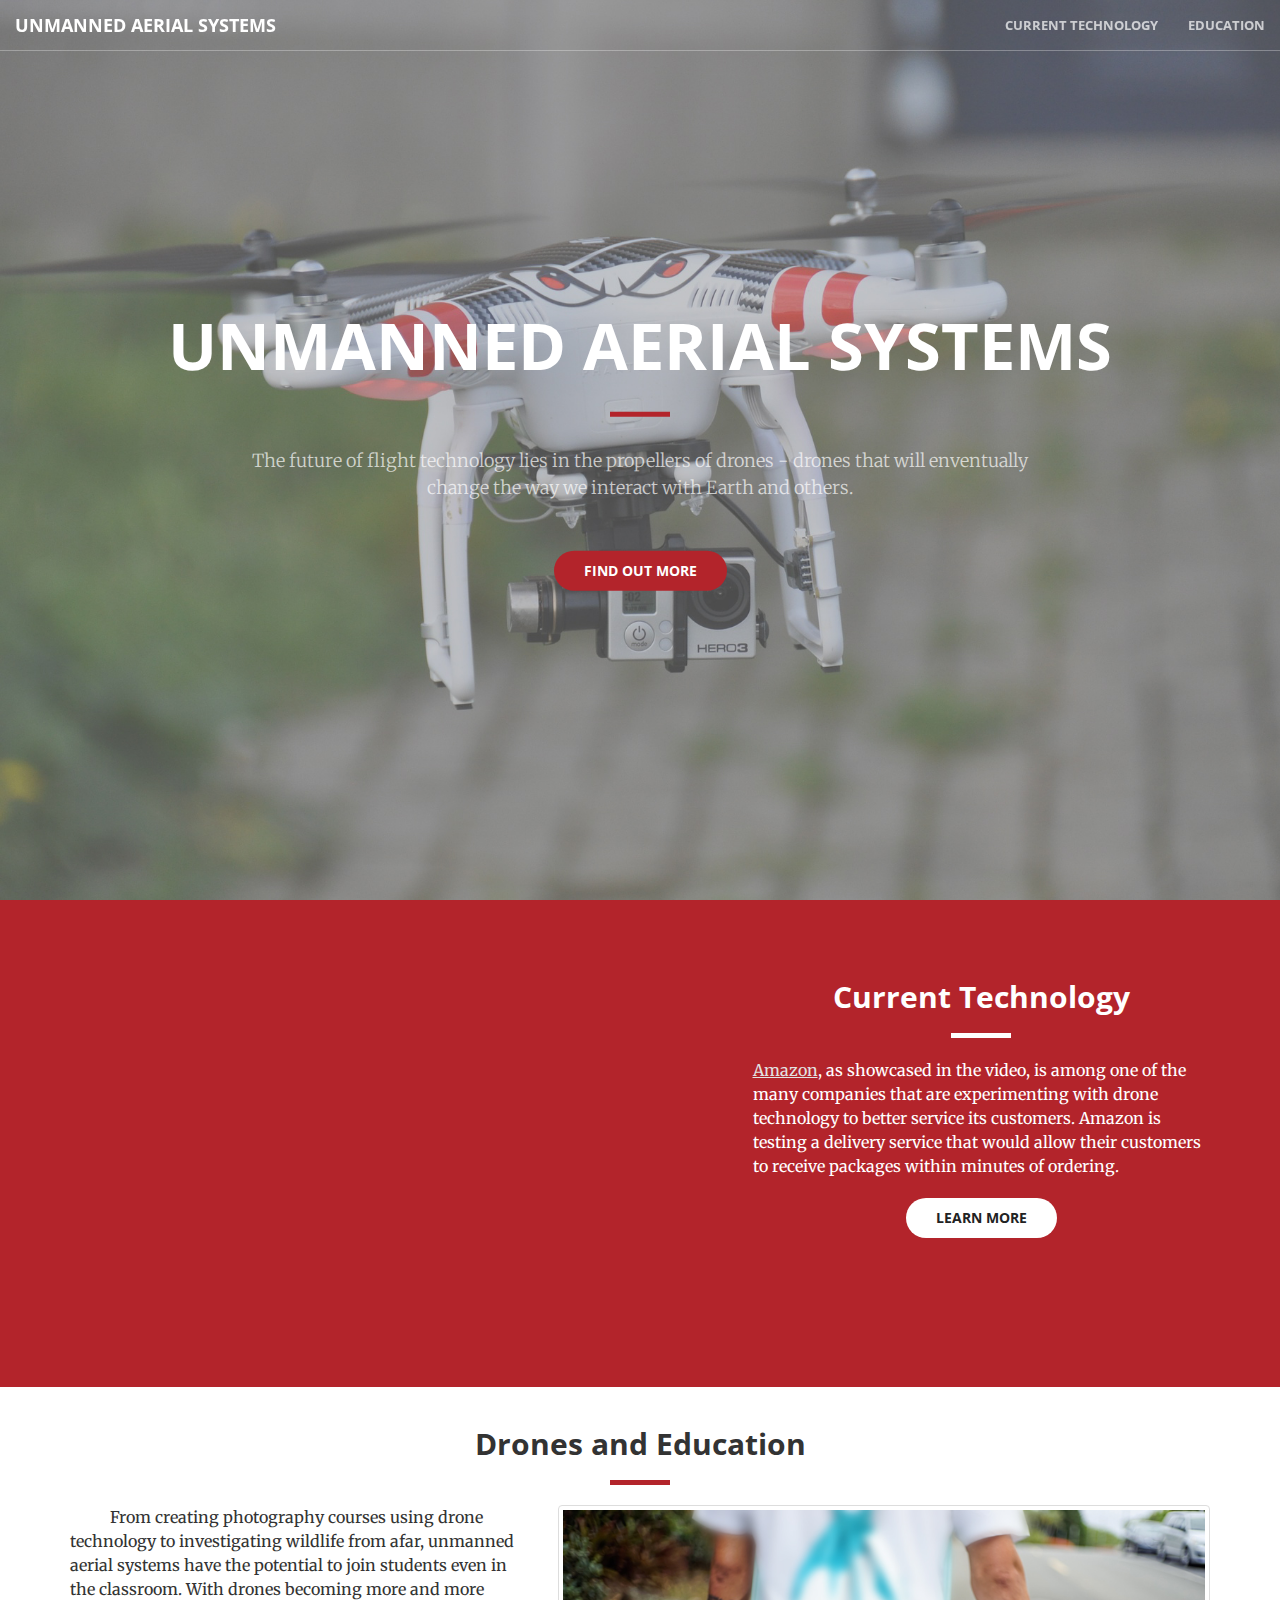
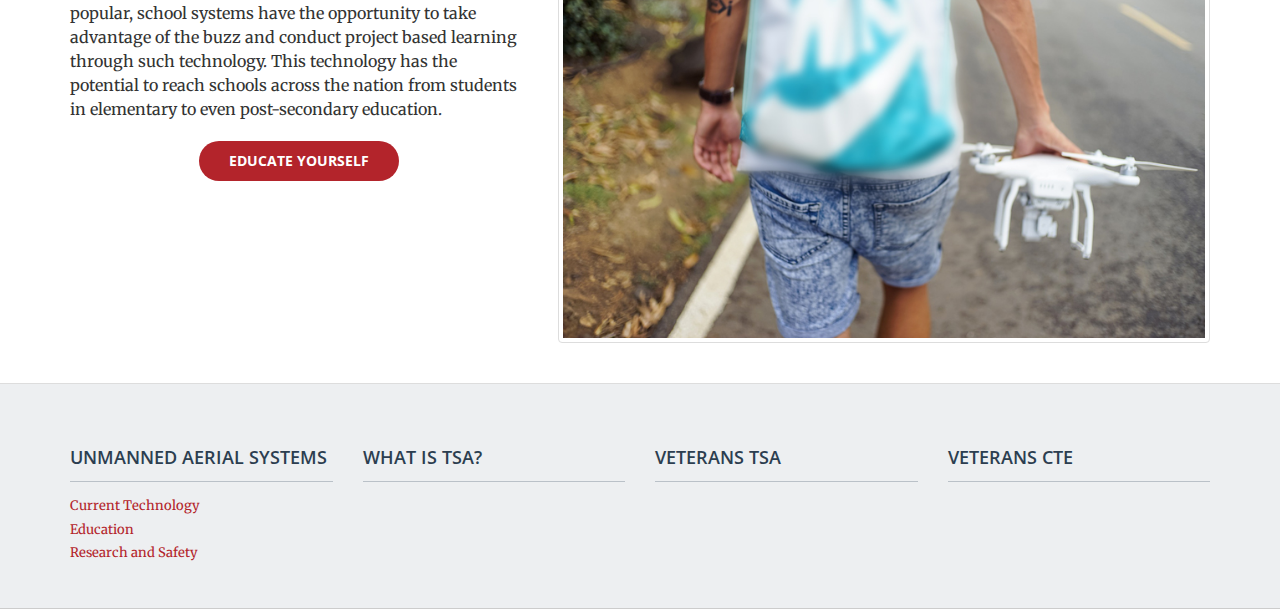
==== index.html @ 396d59e4 "website" ====
<!DOCTYPE html>
<html lang="en">

<head>

    <meta charset="utf-8">
    <meta http-equiv="X-UA-Compatible" content="IE=edge">
    <meta name="viewport" content="width=device-width, initial-scale=1">
    <meta name="description" content="">
    <meta name="author" content="">

    <title>TSA - UAS (Design Brief)</title>

    <link rel="stylesheet" href="css/bootstrap.min.css" type="text/css">

    <link href='http://fonts.googleapis.com/css?family=Open+Sans:300italic,400italic,600italic,700italic,800italic,400,300,600,700,800' rel='stylesheet' type='text/css'>
    <link href='http://fonts.googleapis.com/css?family=Merriweather:400,300,300italic,400italic,700,700italic,900,900italic' rel='stylesheet' type='text/css'>
    <link rel="stylesheet" href="font-awesome/css/font-awesome.min.css" type="text/css">

    <link rel="stylesheet" href="css/animate.min.css" type="text/css">

    <link rel="stylesheet" href="css/change.css" type="text/css">

</head>

<body id="page-top">

    <nav id="mainNav" class="navbar navbar-default navbar-fixed-top">
        <div class="container-fluid">
            <!-- Brand and toggle get grouped for better mobile display -->
            <div class="navbar-header">
                <button type="button" class="navbar-toggle collapsed" data-toggle="collapse" data-target="#bs-example-navbar-collapse-1">
                    <span class="sr-only">Toggle navigation</span>
                    <span class="icon-bar"></span>
                    <span class="icon-bar"></span>
                    <span class="icon-bar"></span>
                </button>
                <a class="navbar-brand page-scroll" href="#page-top">Unmanned Aerial Systems</a>
            </div>

            <!-- Collect the nav links, forms, and other content for toggling -->
            <div class="collapse navbar-collapse" id="bs-example-navbar-collapse-1">
                <ul class="nav navbar-nav navbar-right">
                    <li>
                        <a class="page-scroll" href="#about">Current Technology</a>
                    </li>
                    <li>
                        <a class="page-scroll" href="#education">Education</a>
                    </li>
                </ul>
            </div>
            <!-- /.navbar-collapse -->
        </div>
        <!-- /.container-fluid -->
    </nav>

    <header>
        <div class="header-content">
            <div class="header-content-inner">
                <h1>Unmanned Aerial Systems</h1>
                <hr>
                <p>The future of flight technology lies in the propellers of drones - drones that will enventually change the way we interact with Earth and others.</p>
                <a href="#about" class="btn btn-primary btn-xl page-scroll">Find Out More</a>
            </div>
        </div>
    </header>

    <section class="bg-primary no-padding" id="about">
        <div class="container">
            <br><br><br>
            <div class="row visible-sm visible-xs">
                <div class="col-sm-12 col-xs-12">
                    <h2 class="text-center"><b>Current Technology</b></h2>
                        <hr class="light">
                </div>
                <div class="col-sm-12 col-xs-12">
                    <div class="embed-responsive embed-responsive-16by9">
                        <iframe class="embed-responsive-item" src="https://www.youtube.com/embed/MXo_d6tNWuY?rel=0" frameborder="0" allowfullscreen></iframe>
                    </div>
                    <br>
                </div>
            </div>
            <div class="row">
                <div class="col-sm-12 col-md-5 col-lg-5 pull-right">
                    <h2 class="visible-md text-center" style="margin-top: -6px;"><b>Current Technology</b></h2>
                    <h2 class="hidden-md hidden-xs hidden-sm text-center"><b>Current Technology</b></h2>
                        <hr class="light hidden-xs hidden-sm">
                        <p><a href="http://www.amazon.com/b?node=8037720011">Amazon</a>, as showcased in the video, is among one of the many companies that are experimenting with drone technology to better service its customers. Amazon is testing a delivery service that would allow their customers to receive packages within minutes of ordering.</p>
                    <center>
                        <a class="button" href="current-tech.html"><button class="btn btn-default btn-xl">Learn More</button></a>
                        <br><br>
                    </center>
                </div>
                <div class="col-md-7 col-lg-7 hidden-sm hidden-xs">
                    <div class="embed-responsive embed-responsive-16by9">
                        <iframe class="embed-responsive-item" src="https://www.youtube.com/embed/MXo_d6tNWuY?rel=0" frameborder="0" allowfullscreen></iframe>
                    </div>
                </div>
            </div>
            <br><br><br>
        </div>
    </section>

    <section id="education" class="no-padding">
        <div class="container">
            <div class="row">
                <div class="col-lg-12 text-center">
                    <br><br>
                    <h2 class="section-heading"><b>Drones and Education</b></h2>
                    <hr class="primary">
                </div>
                <div class="col-md-7 col-sm-12 pull-right">
                    <img src="img/drone-edu.jpg" class="img-responsive vert-center img-thumbnail">
                </div>
                <div class="col-md-5">
                    <p>&nbsp; &nbsp; &nbsp; &nbsp; &nbsp; From creating photography courses using drone technology to investigating wildlife from afar, unmanned aerial systems have the potential to join students even in the classroom. With drones becoming more and more popular, school systems have the opportunity to take advantage of the buzz and conduct project based learning through such technology. This technology has the potential to reach schools across the nation from students in elementary to even post-secondary education.</p>
                    <center><a href="education.html"><button class="btn btn-primary btn-xl">Educate Yourself</button></a></center>
                </div>
            </div>
        </div>

            <br><br>


    </section>

    <footer class="bg-default">
        <div class="footer" id="footer">
            <div class="container">
                <div class="row">
                    <div class="col-lg-3  col-md-3 col-sm-6 col-xs-12 ">
                        <h3>Unmanned Aerial Systems</h3>
                        <ul class="column-text">
                            <li> <a href="current-tech.html">Current Technology</a> </li>
                            <li> <a href="education.html">Education</a> </li>
                            <li> <a href="research-safety.html">Research and Safety</a> </li>

                        </ul>
                    </div>
                    <div class="col-lg-3  col-md-3 col-sm-6 col-xs-12 ">
                        <h3> What is TSA?</h3>
                        <ul class="column-text">
                            <li> <a href="#">   </a> </li>
                            <li> <a href="#">   </a> </li>
                            <li> <a href="#">   </a> </li>
                        </ul>
                    </div>
                    <div class="col-lg-3  col-md-3 col-sm-6 col-xs-12 ">
                        <h3> Veterans TSA </h3>
                        <ul class="column-text">
                            <li> <a href="#">   </a> </li>
                            <li> <a href="#">   </a> </li>
                            <li> <a href="#">   </a> </li>
                        </ul>
                    </div>
                    <div class="col-lg-3  col-md-3 col-sm-6 col-xs-12 ">
                        <h3> Veterans CTE </h3>
                        <ul class="column-text">
                            <li> <a href="#">   </a> </li>
                            <li> <a href="#">   </a> </li>
                            <li> <a href="#">   </a> </li>
                        </ul>
                    </div>
                </div>
            </div>
        </div>
    </footer>

    <!-- jQuery -->
    <script src="js/jquery.js"></script>

    <!-- Bootstrap Core JavaScript -->
    <script src="js/bootstrap.min.js"></script>

    <!-- Plugin JavaScript -->
    <script src="js/jquery.easing.min.js"></script>
    <script src="js/jquery.fittext.js"></script>
    <script src="js/wow.min.js"></script>

    <!-- Custom Theme JavaScript -->
    <script src="js/creative.js"></script>

</body>

</html>
---- css/change.css ----
/*!
 * Start Bootstrap - Creative Bootstrap Theme (http://startbootstrap.com)
 * Code licensed under the Apache License v2.0.
 * For details, see http://www.apache.org/licenses/LICENSE-2.0.
 */

html,
body {
    width: 100%;
    height: 100%;
}

body {
    font-family: Merriweather,'Helvetica Neue',Arial,sans-serif;
}

hr {
    max-width: 60px;
    border-color: #b3242b;
    border-width: 5px;
}

hr.light {
    border-color: #fff;
}

a {
    color: #b3242b;
    -webkit-transition: all .35s;
    -moz-transition: all .35s;
    transition: all .35s;
}

a:hover,
a:focus {
    color: #dd242f;
}

h1,
h2,
h3,
h4,
h5,
h6 {
    font-family: 'Open Sans','Helvetica Neue',Arial,sans-serif;
}

p {
    margin-bottom: 20px;
    font-size: 16px;
    line-height: 1.5;
}

.bg-primary {
    background-color: #b3242b;
}

.bg-primary a{
    color: #e2e2e2;
    text-decoration: underline;
}
.bg-primary a:hover{
    color: #fff;
}

.bg-dark {
    color: #fff;
    background-color: #2c3e50;
}

.bg-default {
    background-color: #EDEFF1;
}

.text-faded {
    color: rgba(255,255,255,.7);
}

section {
    padding: 100px 0;
}

aside {
    padding: 50px 0;
}

.no-padding {
    padding: 0;
}

.navbar-default {
    border-color: rgba(34,34,34,.05);
    font-family: 'Open Sans','Helvetica Neue',Arial,sans-serif;
    background-color: #2c3e50;
    -webkit-transition: all .35s;
    -moz-transition: all .35s;
    transition: all .35s;
}

.navbar-default .navbar-header .navbar-brand {
    text-transform: uppercase;
    font-family: 'Open Sans','Helvetica Neue',Arial,sans-serif;
    font-weight: 700;
    color: #fff;
}

.navbar-default .navbar-header .navbar-brand:hover,
.navbar-default .navbar-header .navbar-brand:focus {
    color: #d33210;
}

.navbar-default .nav > li>a,
.navbar-default .nav>li>a:focus {
    text-transform: uppercase;
    font-size: 13px;
    font-weight: 700;
    color: #fff;
}

.navbar-default .nav > li>a:hover,
.navbar-default .nav>li>a:focus:hover {
    color: #b3242b;
}

.navbar-default .nav > li.active>a,
.navbar-default .nav>li.active>a:focus {
    color: #b3242b!important;
    background-color: transparent;
}

.navbar-default .nav > li.active>a:hover,
.navbar-default .nav>li.active>a:focus:hover {
    background-color: transparent;
}

@media(min-width:768px) {
    .navbar-default {
        border-color: rgba(255,255,255,.3);
        background-color: transparent;
    }

    .navbar-default .navbar-header .navbar-brand {
        color: rgba(255,255,255,.7);
    }

    .navbar-default .navbar-header .navbar-brand:hover,
    .navbar-default .navbar-header .navbar-brand:focus {
        color: #fff;
    }

    .navbar-default .nav > li>a,
    .navbar-default .nav>li>a:focus {
        color: rgba(255,255,255,.7);
    }

    .navbar-default .nav > li>a:hover,
    .navbar-default .nav>li>a:focus:hover {
        color: #fff;
    }

    .navbar-default.affix {
        border-color: rgba(34,34,34,.05);
        background-color: #2c3e50;
    }

    .navbar-default.affix .navbar-header .navbar-brand {
        font-size: 14px;
        color: #fff;
    }

    .navbar-default.affix .navbar-header .navbar-brand:hover,
    .navbar-default.affix .navbar-header .navbar-brand:focus {
        color: #d33210;
    }

    .navbar-default.affix .nav > li>a,
    .navbar-default.affix .nav>li>a:focus {
        color: #fff;
    }

    .navbar-default.affix .nav > li>a:hover,
    .navbar-default.affix .nav>li>a:focus:hover {
        color: #b3242b;
    }
}

header {
    position: relative;
    width: 100%;
    text-align: center;
    color: #fff;
    background-image: url(../img/header.jpg);
    background: rgba(225,225,225,.8)
    background-position: center;
    -webkit-background-size: cover;
    -moz-background-size: cover;
    background-size: cover;
    -o-background-size: cover;
}

header .header-content {
    position: relative;
    width: 100%;
    padding: 100px 15px;
    text-align: center;
}

header .header-content .header-content-inner h1 {
    margin-top: 0;
    margin-bottom: 0;
    text-transform: uppercase;
    font-weight: 700;
}

header .header-content .header-content-inner hr {
    margin: 30px auto;
}

header .header-content .header-content-inner p {
    margin-bottom: 50px;
    font-size: 16px;
    font-weight: 300;
    color: rgba(255,255,255,.7);
}

@media(min-width:768px) {
    header {
        min-height: 100%;
    }

    header .header-content {
        position: absolute;
        top: 50%;
        padding: 0 50px;
        -webkit-transform: translateY(-50%);
        -ms-transform: translateY(-50%);
        transform: translateY(-50%);
    }

    header .header-content .header-content-inner {
        margin-right: auto;
        margin-left: auto;
        max-width: 1000px;
    }

    header .header-content .header-content-inner p {
        margin-right: auto;
        margin-left: auto;
        max-width: 80%;
        font-size: 18px;
    }
}

.section-heading {
    margin-top: 0;
}

.service-box {
    margin: 50px auto 0;
    max-width: 400px;
}

@media(min-width:992px) {
    .service-box {
        margin: 20px auto 0;
    }
}

.service-box p {
    margin-bottom: 0;
}

.portfolio-box {
    display: block;
    position: relative;
    margin: 0 auto;
    max-width: 650px;
}

.portfolio-box .portfolio-box-caption {
    display: block;
    position: absolute;
    bottom: 0;
    width: 100%;
    height: 100%;
    text-align: center;
    color: #fff;
    opacity: 0;
    background: rgba(201,31,41,.8);
    -webkit-transition: all .35s;
    -moz-transition: all .35s;
    transition: all .35s;
}

.portfolio-box .portfolio-box-caption .portfolio-box-caption-content {
    position: absolute;
    top: 50%;
    width: 100%;
    text-align: center;
    transform: translateY(-50%);
}

.portfolio-box .portfolio-box-caption .portfolio-box-caption-content .project-category,
.portfolio-box .portfolio-box-caption .portfolio-box-caption-content .project-name {
    padding: 0 15px;
    font-family: 'Open Sans','Helvetica Neue',Arial,sans-serif;
}

.portfolio-box .portfolio-box-caption .portfolio-box-caption-content .project-category {
    text-transform: uppercase;
    font-size: 14px;
    font-weight: 600;
}

.portfolio-box .portfolio-box-caption .portfolio-box-caption-content .project-name {
    font-size: 18px;
}

.portfolio-box:hover .portfolio-box-caption {
    opacity: 1;
}

@media(min-width:768px) {
    .portfolio-box .portfolio-box-caption .portfolio-box-caption-content .project-category {
        font-size: 16px;
    }

    .portfolio-box .portfolio-box-caption .portfolio-box-caption-content .project-name {
        font-size: 22px;
    }
}

.call-to-action h2 {
    margin: 0 auto 20px;
}

.text-primary {
    color: #b3242b;
}

.no-gutter > [class*=col-] {
    padding-right: 0;
    padding-left: 0;
}

.btn-default {
    border-color: #fff;
    color: #222;
    background-color: #fff;
    -webkit-transition: all .35s;
    -moz-transition: all .35s;
    transition: all .35s;
}

.btn-default:hover,
.btn-default:focus,
.btn-default.focus,
.btn-default:active,
.btn-default.active,
.open > .dropdown-toggle.btn-default {
    border-color: #ededed;
    color: #222;
    background-color: #f2f2f2;
}

.btn-default:active,
.btn-default.active,
.open > .dropdown-toggle.btn-default {
    background-image: none;
}


.btn-default .badge {
    color: #fff;
    background-color: #222;
}

.btn-primary {
    border-color: #b3242b;
    color: #fff;
    background-color: #b3242b;
    -webkit-transition: all .35s;
    -moz-transition: all .35s;
    transition: all .35s;
}

.btn-primary:hover,
.btn-primary:focus,
.btn-primary.focus,
.btn-primary:active,
.btn-primary.active,
.open > .dropdown-toggle.btn-primary {
    color: #fff;
    background-color: #dd242f;
}

.btn-primary:active,
.btn-primary.active,
.open > .dropdown-toggle.btn-primary {
    background-image: none;
}

.btn-primary .badge {
    color: #dd242f;
    background-color: #fff;
}

.btn {
    border: 0;
    border-radius: 400px;
    text-transform: uppercase;
    font-family: 'Open Sans','Helvetica Neue',Arial,sans-serif;
    font-weight: 700;
}

.btn-xl {
    padding: 10px 30px;
}

::-moz-selection {
    text-shadow: none;
    color: #EDEFF1;
    background: #f57791;
}

::selection {
    text-shadow: none;
    color: #EDEFF1;
    background: #f57791;
}

body {
    webkit-tap-highlight-color: #f57791;
}

.gap {
    height: 30px;
    width: 100%;
    clear: both;
    display: block;
}
.footer {
    height: auto;
    padding-bottom: 30px;
    position: relative;
    width: 100%;
    border-bottom: 1px solid #CCCCCC;
    border-top: 1px solid #DDDDDD;
}
.footer p {
    margin: 0;
}
.footer img {
    max-width: 100%;
}
.footer h3 {
    border-bottom: 1px solid #BAC1C8;
    color: #2c3e50;
    font-size: 18px;
    font-weight: 600;
    line-height: 27px;
    padding: 40px 0 10px;
    text-transform: uppercase;
}
.footer ul {
    font-size: 13px;
    list-style-type: none;
    margin-left: 0;
    padding-left: 0;
    margin-top: 15px;
    color: #7F8C8D;
}
.footer ul li a {
    padding: 0 0 5px 0;
    display: block;
}

.footer a {
    color: #b3242b;
}


.full-width {
    margin: -20px 0;
    width: 100%;
    max-height: 400;
    text-align: center;
    color: #fff;
    background-color: #34495e;
    position: inherit;
}
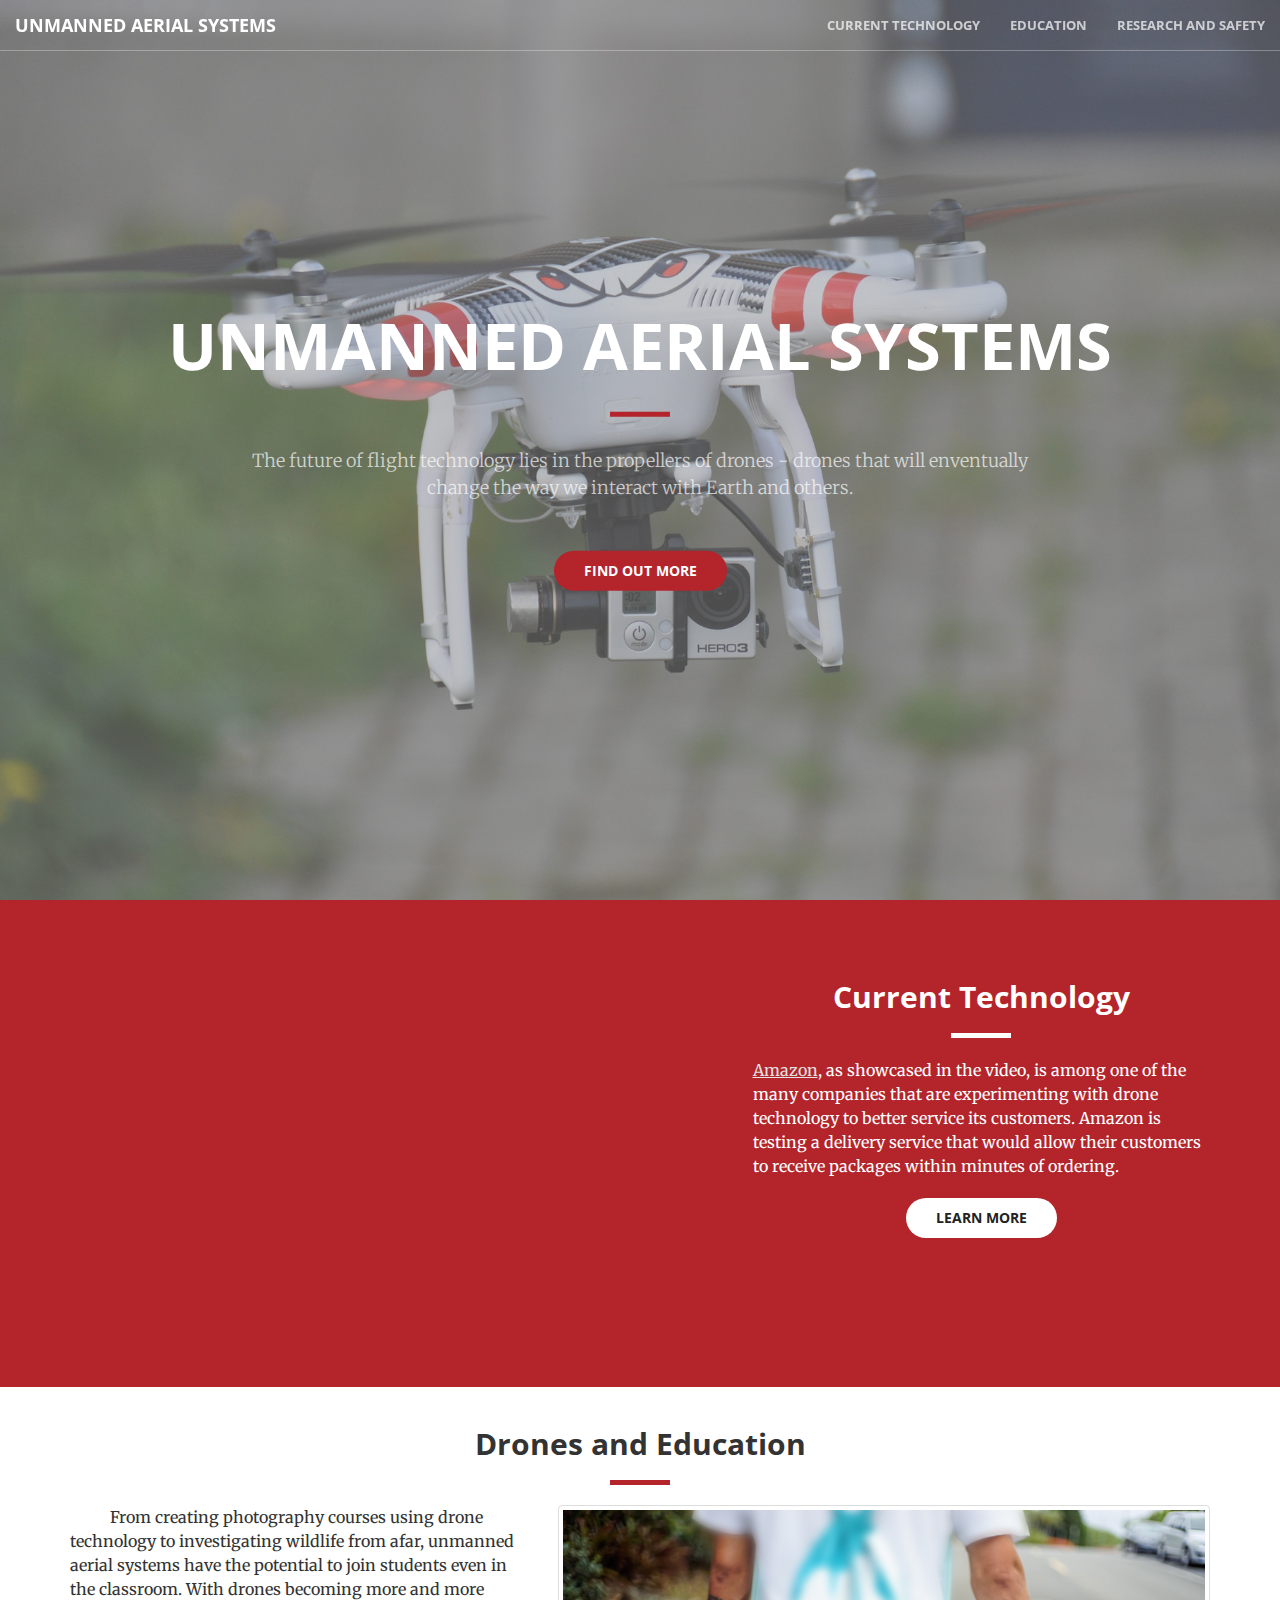
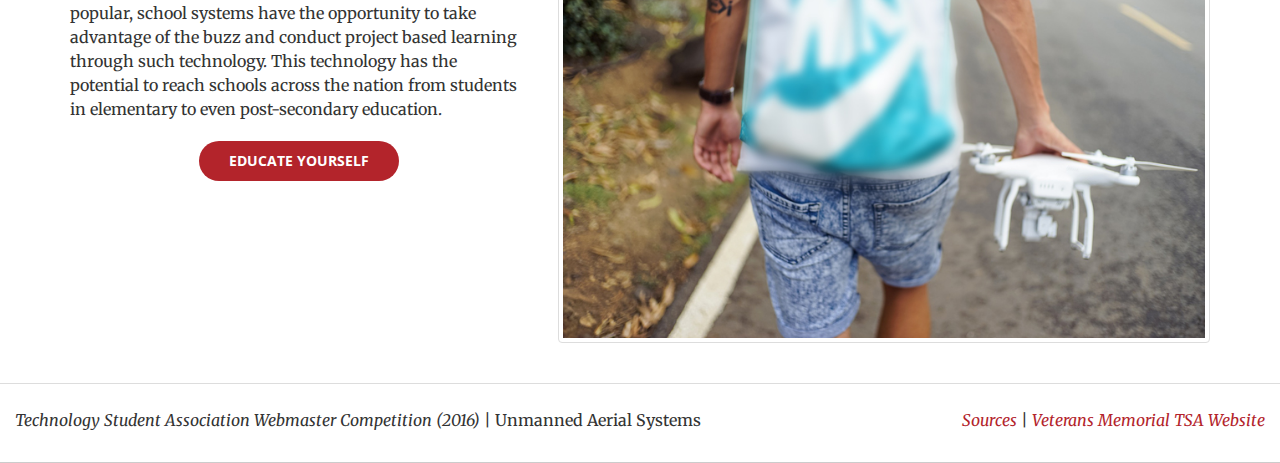
==== commit 084bc2c1: "new commit" ====
--- a/index.html
+++ b/index.html
@@ -42,10 +42,13 @@
             <div class="collapse navbar-collapse" id="bs-example-navbar-collapse-1">
                 <ul class="nav navbar-nav navbar-right">
                     <li>
-                        <a class="page-scroll" href="#about">Current Technology</a>
+                        <a class="page-scroll" href="current-tech.html">Current Technology</a>
                     </li>
                     <li>
-                        <a class="page-scroll" href="#education">Education</a>
+                        <a class="page-scroll" href="education.html">Education</a>
+                    </li>
+                    <li>
+                        <a class="page-scroll" href="research-safety.html">Research and Safety</a>
                     </li>
                 </ul>
             </div>
@@ -124,46 +127,15 @@
 
     </section>
 
-    <footer class="bg-default">
-        <div class="footer" id="footer">
-            <div class="container">
-                <div class="row">
-                    <div class="col-lg-3  col-md-3 col-sm-6 col-xs-12 ">
-                        <h3>Unmanned Aerial Systems</h3>
-                        <ul class="column-text">
-                            <li> <a href="current-tech.html">Current Technology</a> </li>
-                            <li> <a href="education.html">Education</a> </li>
-                            <li> <a href="research-safety.html">Research and Safety</a> </li>
-
-                        </ul>
-                    </div>
-                    <div class="col-lg-3  col-md-3 col-sm-6 col-xs-12 ">
-                        <h3> What is TSA?</h3>
-                        <ul class="column-text">
-                            <li> <a href="#">   </a> </li>
-                            <li> <a href="#">   </a> </li>
-                            <li> <a href="#">   </a> </li>
-                        </ul>
-                    </div>
-                    <div class="col-lg-3  col-md-3 col-sm-6 col-xs-12 ">
-                        <h3> Veterans TSA </h3>
-                        <ul class="column-text">
-                            <li> <a href="#">   </a> </li>
-                            <li> <a href="#">   </a> </li>
-                            <li> <a href="#">   </a> </li>
-                        </ul>
-                    </div>
-                    <div class="col-lg-3  col-md-3 col-sm-6 col-xs-12 ">
-                        <h3> Veterans CTE </h3>
-                        <ul class="column-text">
-                            <li> <a href="#">   </a> </li>
-                            <li> <a href="#">   </a> </li>
-                            <li> <a href="#">   </a> </li>
-                        </ul>
-                    </div>
-                </div>
-            </div>
-        </div>
+    <footer>
+      <div class="container footer">
+        <p class="muted credit">
+        <br>
+        <em>Technology Student Association Webmaster Competition (2016)</em> | Unmanned Aerial Systems  
+            <span class="pull-right pull-text">
+                <a href="sources.pdf"><i>Sources</i></a> | <a href="http://veteransm.ml/"><i>Veterans Memorial TSA Website</i></a>
+            </span>
+        </p>
     </footer>
 
     <!-- jQuery -->
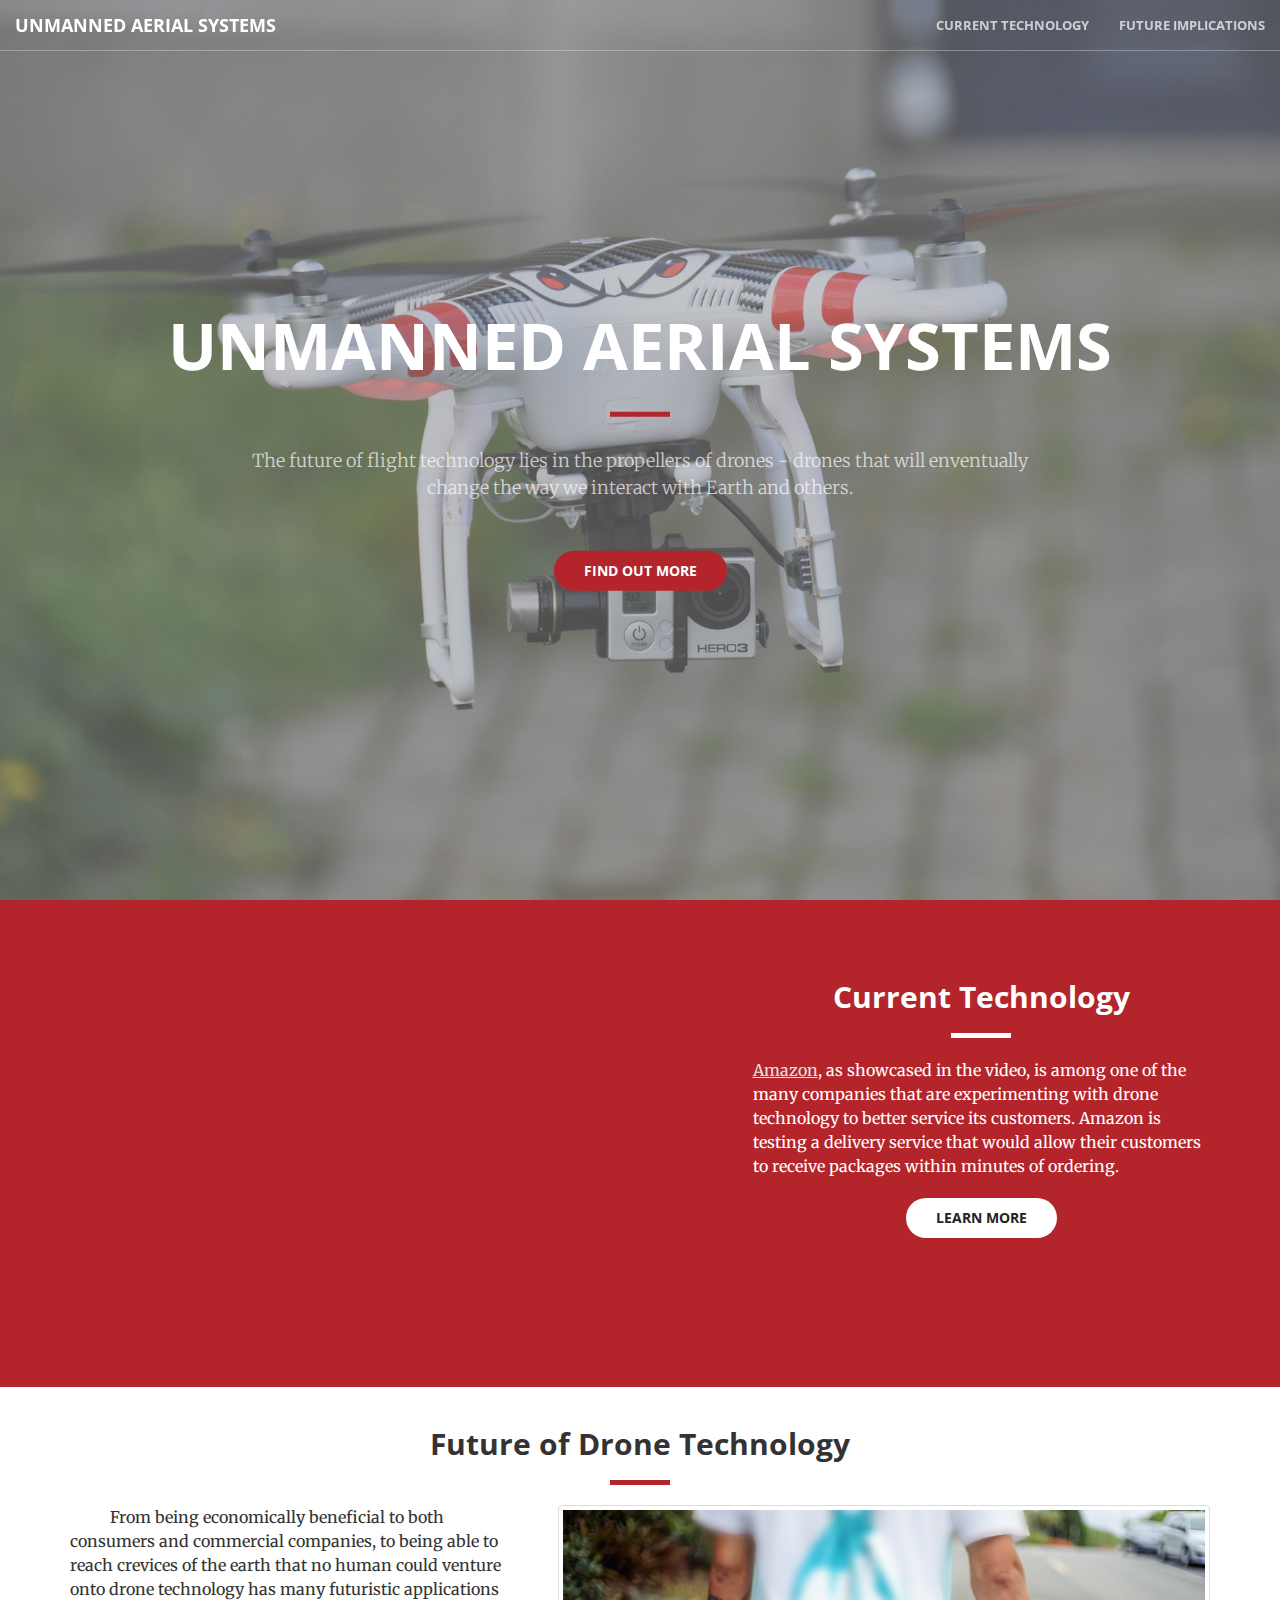
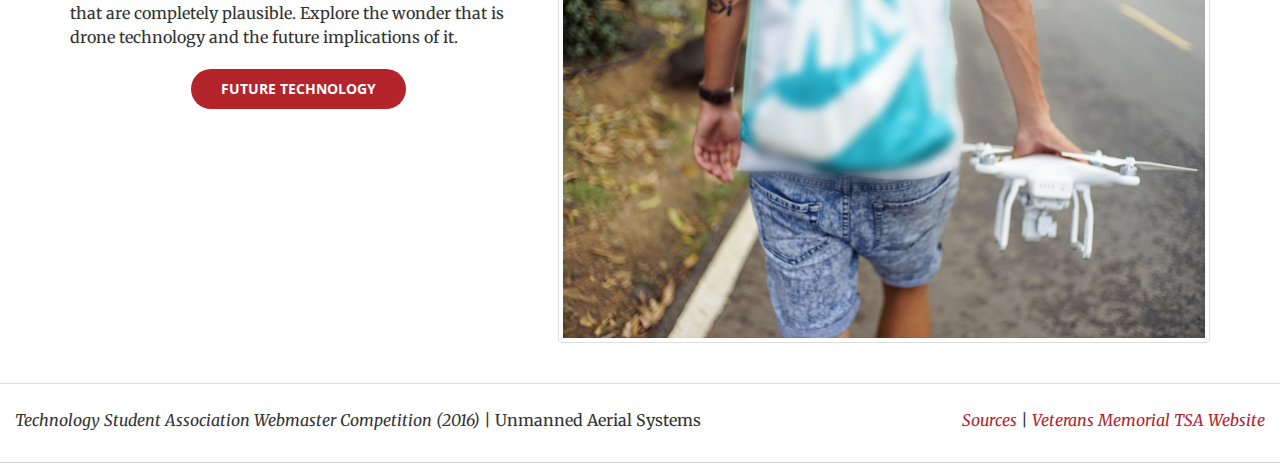
==== commit 9e662655: "new new" ====
--- a/index.html
+++ b/index.html
@@ -42,13 +42,10 @@
             <div class="collapse navbar-collapse" id="bs-example-navbar-collapse-1">
                 <ul class="nav navbar-nav navbar-right">
                     <li>
-                        <a class="page-scroll" href="current-tech.html">Current Technology</a>
+                        <a class="page-scroll" href="#about">Current Technology</a>
                     </li>
                     <li>
-                        <a class="page-scroll" href="education.html">Education</a>
-                    </li>
-                    <li>
-                        <a class="page-scroll" href="research-safety.html">Research and Safety</a>
+                        <a class="page-scroll" href="#future">Future Implications</a>
                     </li>
                 </ul>
             </div>
@@ -104,20 +101,20 @@
         </div>
     </section>
 
-    <section id="education" class="no-padding">
+    <section id="future" class="no-padding">
         <div class="container">
             <div class="row">
                 <div class="col-lg-12 text-center">
                     <br><br>
-                    <h2 class="section-heading"><b>Drones and Education</b></h2>
+                    <h2 class="section-heading"><b>Future of Drone Technology</b></h2>
                     <hr class="primary">
                 </div>
                 <div class="col-md-7 col-sm-12 pull-right">
                     <img src="img/drone-edu.jpg" class="img-responsive vert-center img-thumbnail">
                 </div>
                 <div class="col-md-5">
-                    <p>&nbsp; &nbsp; &nbsp; &nbsp; &nbsp; From creating photography courses using drone technology to investigating wildlife from afar, unmanned aerial systems have the potential to join students even in the classroom. With drones becoming more and more popular, school systems have the opportunity to take advantage of the buzz and conduct project based learning through such technology. This technology has the potential to reach schools across the nation from students in elementary to even post-secondary education.</p>
-                    <center><a href="education.html"><button class="btn btn-primary btn-xl">Educate Yourself</button></a></center>
+                    <p>&nbsp; &nbsp; &nbsp; &nbsp; &nbsp; From being economically beneficial to both consumers and commercial companies, to being able to reach crevices of the earth that no human could venture onto drone technology has many futuristic applications that are completely plausible. Explore the wonder that is drone technology and the future implications of it.</p>
+                    <center><a href="future-tech.html"><button class="btn btn-primary btn-xl">Future Technology</button></a></center>
                 </div>
             </div>
         </div>
@@ -133,7 +130,7 @@
         <br>
         <em>Technology Student Association Webmaster Competition (2016)</em> | Unmanned Aerial Systems  
             <span class="pull-right pull-text">
-                <a href="sources.pdf"><i>Sources</i></a> | <a href="http://veteransm.ml/"><i>Veterans Memorial TSA Website</i></a>
+                <a href="sources.pdf"><i>Sources</i></a> | <a href="veteranstsa.github.io"><i>Veterans Memorial TSA Website</i></a>
             </span>
         </p>
     </footer>
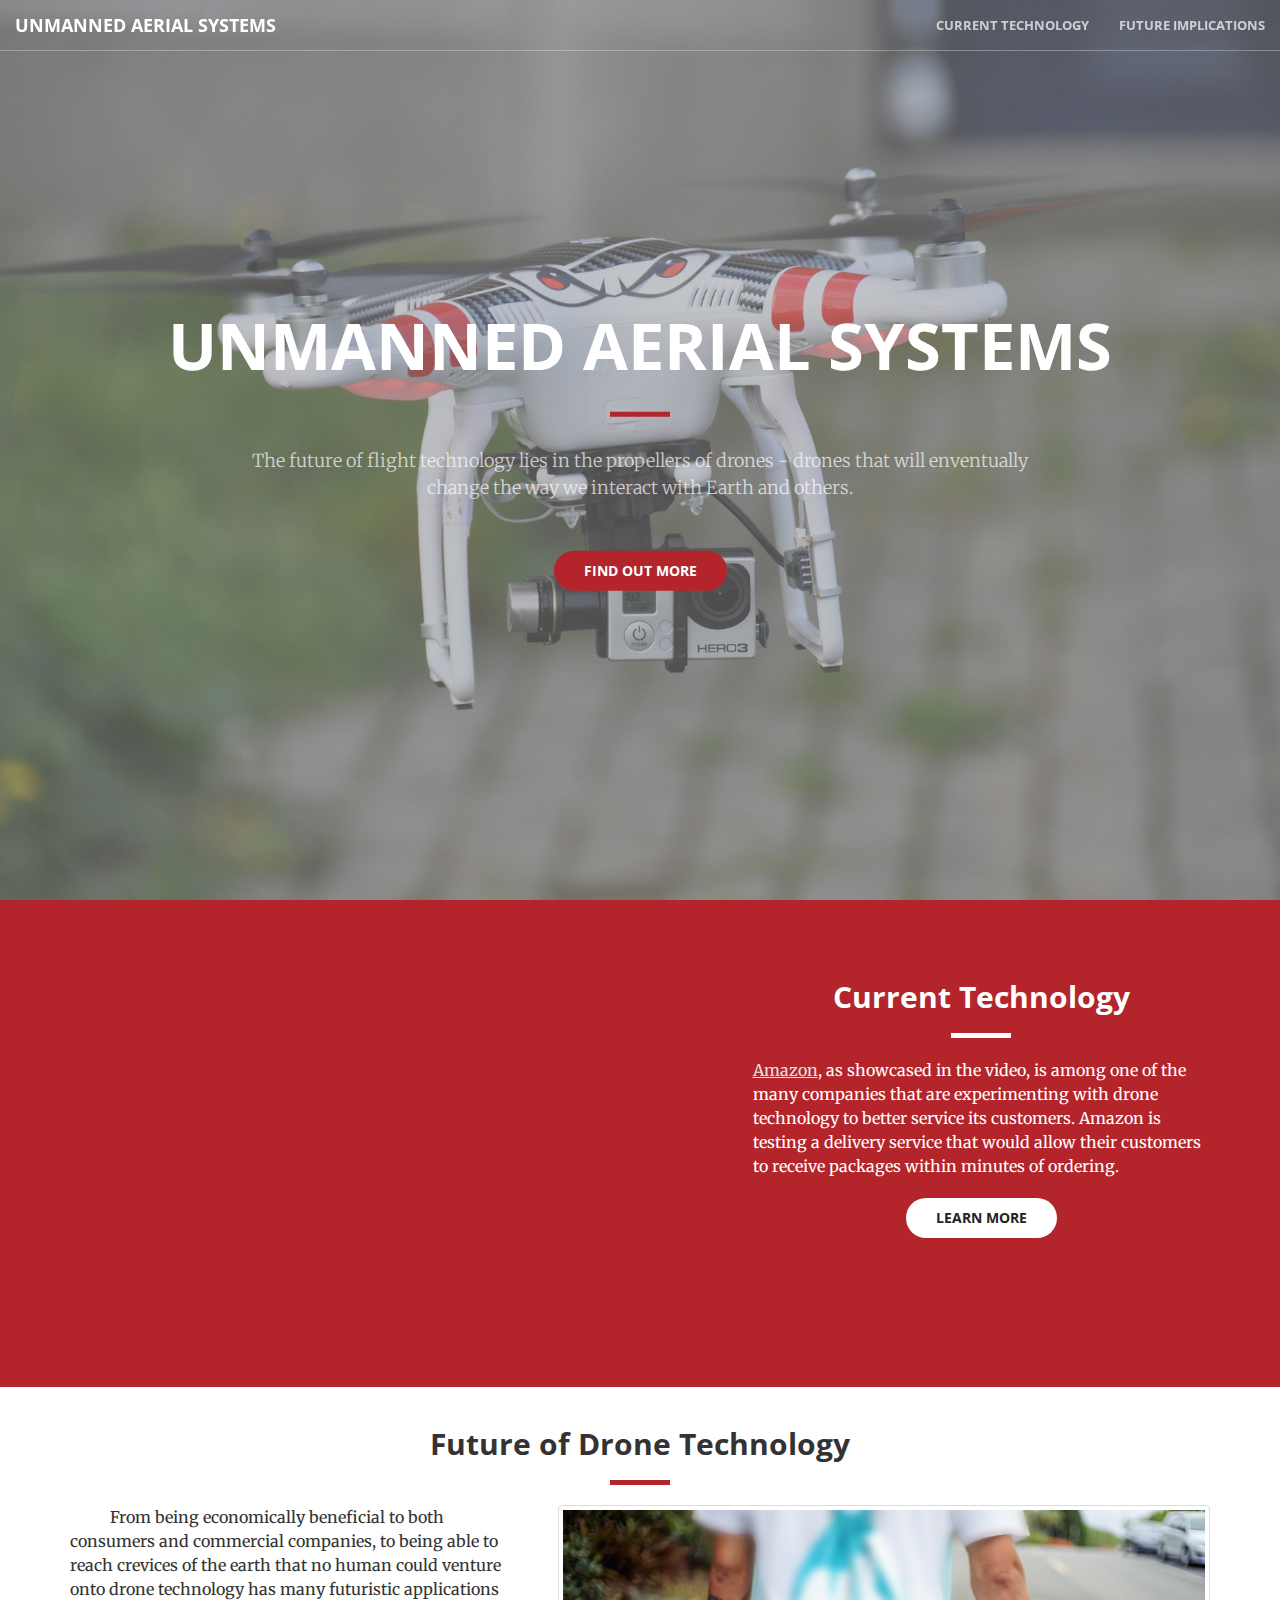
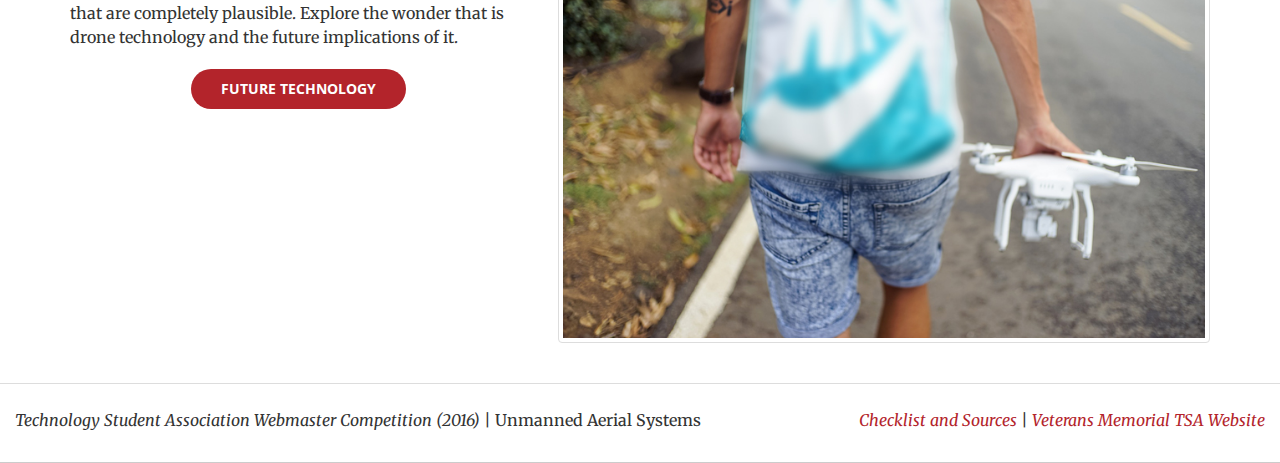
==== commit 514c9f2d: "update" ====
--- a/index.html
+++ b/index.html
@@ -130,7 +130,7 @@
         <br>
         <em>Technology Student Association Webmaster Competition (2016)</em> | Unmanned Aerial Systems  
             <span class="pull-right pull-text">
-                <a href="sources.pdf"><i>Sources</i></a> | <a href="veteranstsa.github.io"><i>Veterans Memorial TSA Website</i></a>
+                <a href="sources.pdf"><i>Checklist and Sources</i></a> | <a href="veteranstsa.github.io"><i>Veterans Memorial TSA Website</i></a>
             </span>
         </p>
     </footer>
